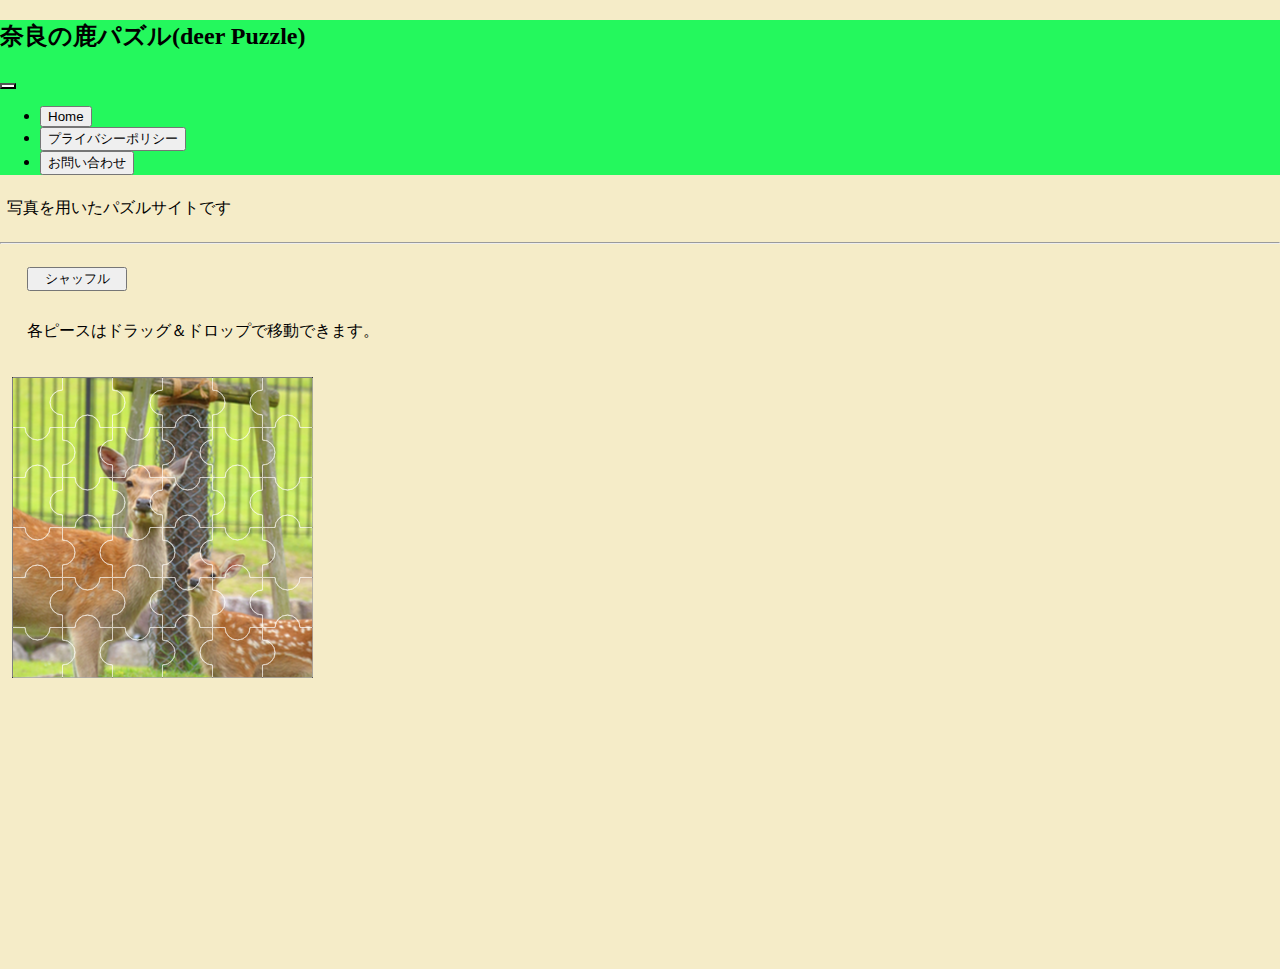
==== index.html @ b32c7e1a "ヘッダー修正" ====
<!DOCTYPE html>
<html lang="ja">
<head>
<meta charset="UTF-8">
<title>奈良の鹿パズル(deer Puzzle)</title>
<meta name="viewport" content="width=device-width, initial-scale=1.0">
<link rel="stylesheet" media="screen" href="style.css" />
<script async src="https://pagead2.googlesyndication.com/pagead/js/adsbygoogle.js?client=ca-pub-5098024800134734"
     crossorigin="anonymous"></script>

     <link href="https://cdn.jsdelivr.net/npm/bootstrap@5.3.0/dist/css/bootstrap.min.css" 
     rel="stylesheet" 
     integrity="sha384-9ndCyUaIbzAi2FUVXJi0CjmCapSmO7SnpJef0486qhLnuZ2cdeRhO02iuK6FUUVM" 
     crossorigin="anonymous">
   
</head>

<body>
    <header>
        <nav class="navbar navbar-expand-lg bg-body-tertiary">
            <div class="container-fluid">
                <h2 class="navbar-brand" href="#">奈良の鹿パズル(deer Puzzle)</h2>
                <button class="navbar-toggler" type="button" data-bs-toggle="collapse" data-bs-target="#navbarNav" aria-controls="navbarNav" aria-expanded="false" aria-label="Toggle navigation">
                    <span class="navbar-toggler-icon"></span>
                </button>
                <div class="collapse navbar-collapse" id="navbarNav">
                    <ul class="navbar-nav ms-auto">
                        <li class="nav-item">
                            <button class="nav-link active fw-bold" aria-current="page" onclick="location.href='index.html'">Home</button>
                        </li>
                        <li class="nav-item">
                            <button class="nav-link fw-bold" onclick="location.href='privacy/privacy.html'">プライバシーポリシー</button>
                        </li>
                        <li class="nav-item">
                            <button class="nav-link fw-bold" onclick="location.href='form/form.html'">お問い合わせ</button>
                        </li>
                    </ul>
                </div>
            </div>
        </nav>
    </header>
<p>写真を用いたパズルサイトです</p>
    <hr />
<p>
    <button id = "shuffle" onclick="shuffle()">シャッフル</button>
    <span id = "time"></span>
</p>
<p id = "how-to-play">各ピースはドラッグ＆ドロップで移動できます。</p>

<canvas id="can"></canvas>


<script src="https://cdn.jsdelivr.net/npm/bootstrap@5.3.0/dist/js/bootstrap.bundle.min.js" 
integrity="sha384-geWF76RCwLtnZ8qwWowPQNguL3RmwHVBC9FhGdlKrxdiJJigb/j/68SIy3Te4Bkz" 
crossorigin="anonymous"></script>
<script src="index.js"></script>

</body>
</html>
---- style.css ----
body {
    margin: 0 !important;
    padding: 0 !important;
    background: #f5ecc8 !important;
  }
  
  .navbar.bg-body-tertiary {
    background-color: #24f85d !important;
    min-height: 98px !important;
  }
  
  .navbar-toggler {
    background-color: white !important;
  }

#shuffle {
    width: 100px !important;
    margin-left: 20px !important;
}
#how-to-play {
    margin-left: 20px !important;
}
#time {
    margin-left: 20px !important;
    font-weight: bold !important;
}

p {
    padding: 7px !important;
  }
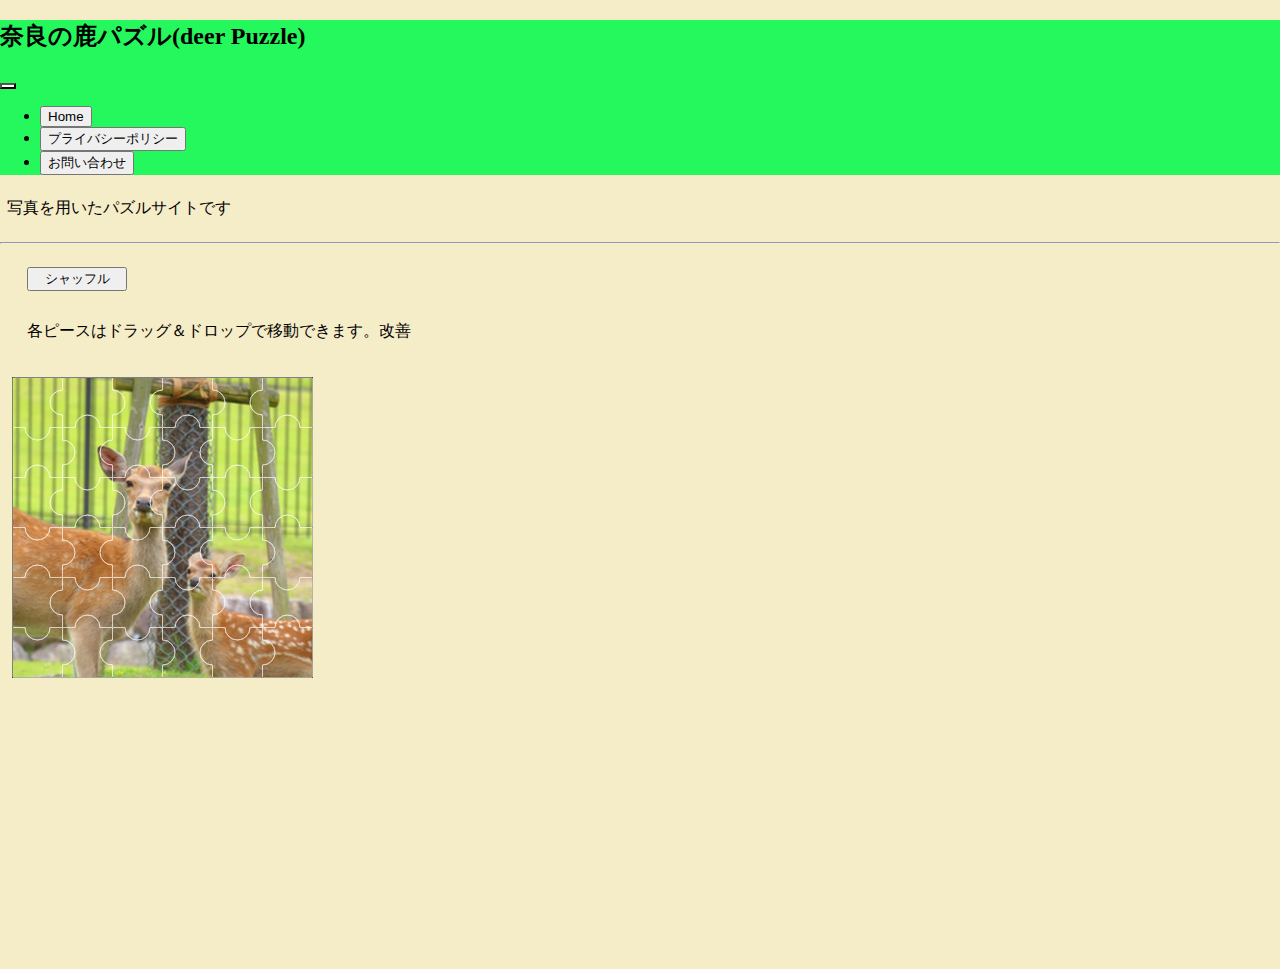
==== commit 81781c47: "エラー修正" ====
--- a/index.html
+++ b/index.html
@@ -45,7 +45,7 @@
     <button id = "shuffle" onclick="shuffle()">シャッフル</button>
     <span id = "time"></span>
 </p>
-<p id = "how-to-play">各ピースはドラッグ＆ドロップで移動できます。</p>
+<p id = "how-to-play">各ピースはドラッグ＆ドロップで移動できます。改善</p>
 
 <canvas id="can"></canvas>
 
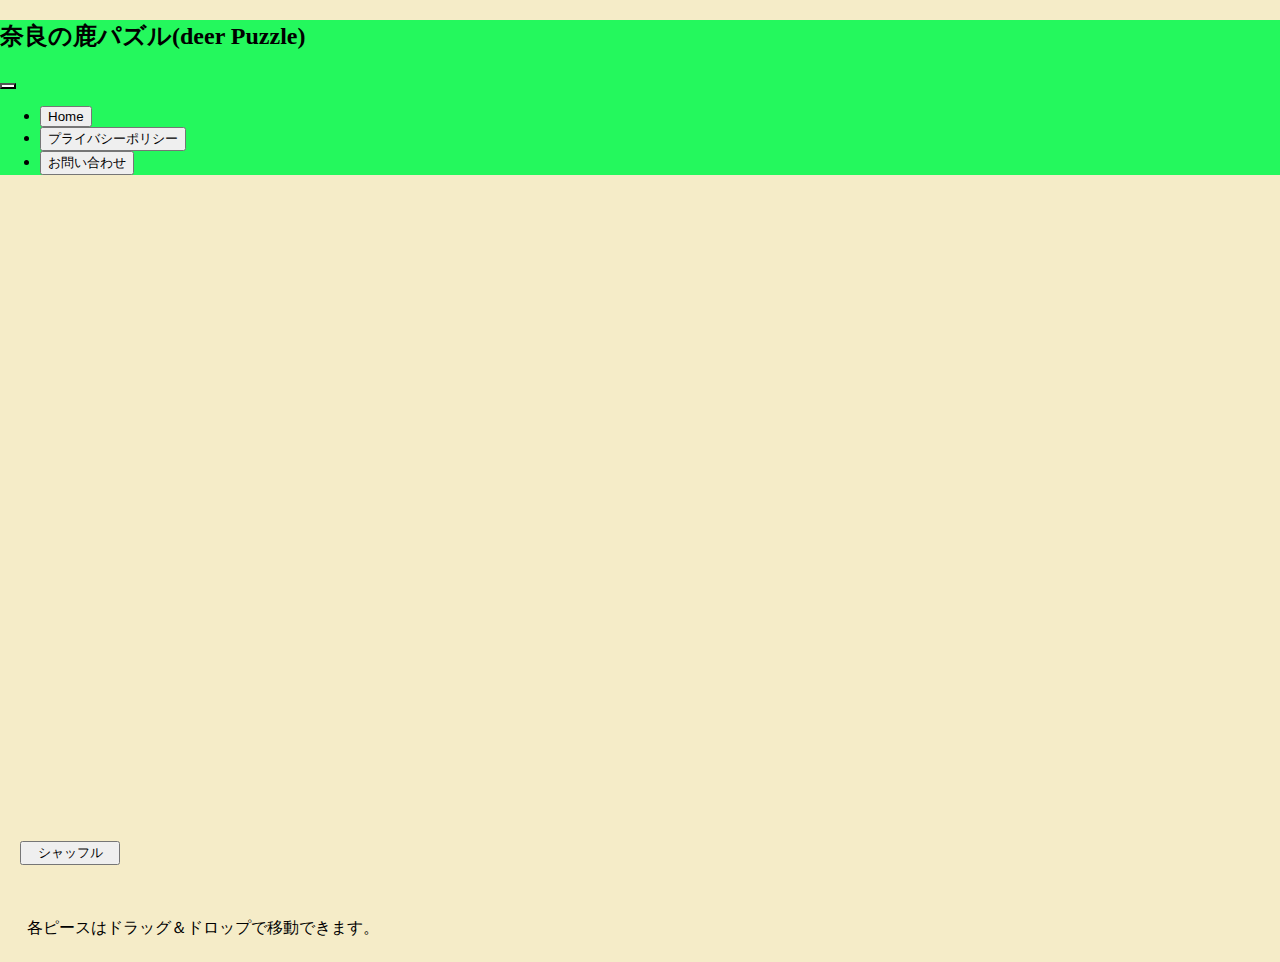
==== commit b4d083db: "エラー修正" ====
--- a/index.html
+++ b/index.html
@@ -7,12 +7,10 @@
 <link rel="stylesheet" media="screen" href="style.css" />
 <script async src="https://pagead2.googlesyndication.com/pagead/js/adsbygoogle.js?client=ca-pub-5098024800134734"
      crossorigin="anonymous"></script>
-
-     <link href="https://cdn.jsdelivr.net/npm/bootstrap@5.3.0/dist/css/bootstrap.min.css" 
+<link href="https://cdn.jsdelivr.net/npm/bootstrap@5.3.0/dist/css/bootstrap.min.css" 
      rel="stylesheet" 
      integrity="sha384-9ndCyUaIbzAi2FUVXJi0CjmCapSmO7SnpJef0486qhLnuZ2cdeRhO02iuK6FUUVM" 
      crossorigin="anonymous">
-   
 </head>
 
 <body>
@@ -39,21 +37,22 @@
             </div>
         </nav>
     </header>
-<p>写真を用いたパズルサイトです</p>
-    <hr />
-<p>
-    <button id = "shuffle" onclick="shuffle()">シャッフル</button>
-    <span id = "time"></span>
-</p>
-<p id = "how-to-play">各ピースはドラッグ＆ドロップで移動できます。改善</p>
 
-<canvas id="can"></canvas>
+    
+    
 
+    <canvas id="can" width="800" height="600"></canvas>
 
-<script src="https://cdn.jsdelivr.net/npm/bootstrap@5.3.0/dist/js/bootstrap.bundle.min.js" 
-integrity="sha384-geWF76RCwLtnZ8qwWowPQNguL3RmwHVBC9FhGdlKrxdiJJigb/j/68SIy3Te4Bkz" 
-crossorigin="anonymous"></script>
-<script src="index.js"></script>
+    <p></p>
+        <button id="shuffle">シャッフル</button>
+        <span id="time"></span>
+    </p>
+    <p id="how-to-play">各ピースはドラッグ＆ドロップで移動できます。</p>
+
+    <script src="https://cdn.jsdelivr.net/npm/bootstrap@5.3.0/dist/js/bootstrap.bundle.min.js" 
+    integrity="sha384-geWF76RCwLtnZ8qwWowPQNguL3RmwHVBC9FhGdlKrxdiJJigb/j/68SIy3Te4Bkz" 
+    crossorigin="anonymous"></script>
+    <script src="index.js"></script>
 
 </body>
-</html>+</html>
--- a/style.css
+++ b/style.css
@@ -2,16 +2,16 @@
     margin: 0 !important;
     padding: 0 !important;
     background: #f5ecc8 !important;
-  }
+}
   
-  .navbar.bg-body-tertiary {
+.navbar.bg-body-tertiary {
     background-color: #24f85d !important;
     min-height: 98px !important;
-  }
+}
   
-  .navbar-toggler {
+.navbar-toggler {
     background-color: white !important;
-  }
+}
 
 #shuffle {
     width: 100px !important;
@@ -27,4 +27,4 @@
 
 p {
     padding: 7px !important;
-  }+}
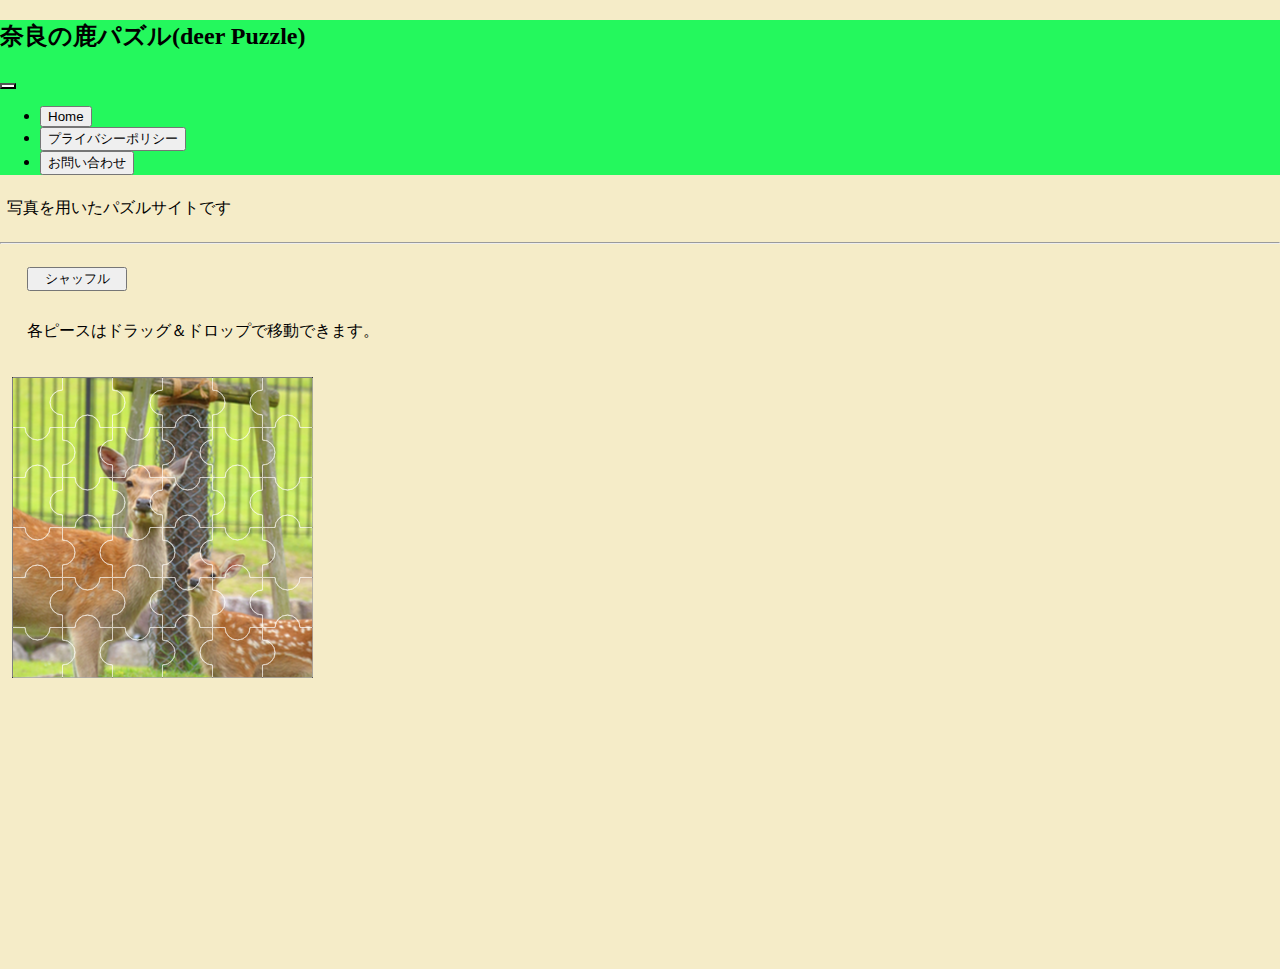
==== commit 12f50322: "修正" ====
--- a/index.html
+++ b/index.html
@@ -7,10 +7,12 @@
 <link rel="stylesheet" media="screen" href="style.css" />
 <script async src="https://pagead2.googlesyndication.com/pagead/js/adsbygoogle.js?client=ca-pub-5098024800134734"
      crossorigin="anonymous"></script>
-<link href="https://cdn.jsdelivr.net/npm/bootstrap@5.3.0/dist/css/bootstrap.min.css" 
+
+     <link href="https://cdn.jsdelivr.net/npm/bootstrap@5.3.0/dist/css/bootstrap.min.css" 
      rel="stylesheet" 
      integrity="sha384-9ndCyUaIbzAi2FUVXJi0CjmCapSmO7SnpJef0486qhLnuZ2cdeRhO02iuK6FUUVM" 
      crossorigin="anonymous">
+   
 </head>
 
 <body>
@@ -37,22 +39,21 @@
             </div>
         </nav>
     </header>
+<p>写真を用いたパズルサイトです</p>
+    <hr />
+<p>
+    <button id = "shuffle" onclick="shuffle()">シャッフル</button>
+    <span id = "time"></span>
+</p>
+<p id = "how-to-play">各ピースはドラッグ＆ドロップで移動できます。</p>
 
-    
-    
+<canvas id="can"></canvas>
 
-    <canvas id="can" width="800" height="600"></canvas>
 
-    <p></p>
-        <button id="shuffle">シャッフル</button>
-        <span id="time"></span>
-    </p>
-    <p id="how-to-play">各ピースはドラッグ＆ドロップで移動できます。</p>
-
-    <script src="https://cdn.jsdelivr.net/npm/bootstrap@5.3.0/dist/js/bootstrap.bundle.min.js" 
-    integrity="sha384-geWF76RCwLtnZ8qwWowPQNguL3RmwHVBC9FhGdlKrxdiJJigb/j/68SIy3Te4Bkz" 
-    crossorigin="anonymous"></script>
-    <script src="index.js"></script>
+<script src="https://cdn.jsdelivr.net/npm/bootstrap@5.3.0/dist/js/bootstrap.bundle.min.js" 
+integrity="sha384-geWF76RCwLtnZ8qwWowPQNguL3RmwHVBC9FhGdlKrxdiJJigb/j/68SIy3Te4Bkz" 
+crossorigin="anonymous"></script>
+<script src="index.js"></script>
 
 </body>
-</html>
+</html>--- a/style.css
+++ b/style.css
@@ -2,16 +2,16 @@
     margin: 0 !important;
     padding: 0 !important;
     background: #f5ecc8 !important;
-}
+  }
   
-.navbar.bg-body-tertiary {
+  .navbar.bg-body-tertiary {
     background-color: #24f85d !important;
     min-height: 98px !important;
-}
+  }
   
-.navbar-toggler {
+  .navbar-toggler {
     background-color: white !important;
-}
+  }
 
 #shuffle {
     width: 100px !important;
@@ -27,4 +27,4 @@
 
 p {
     padding: 7px !important;
-}
+  }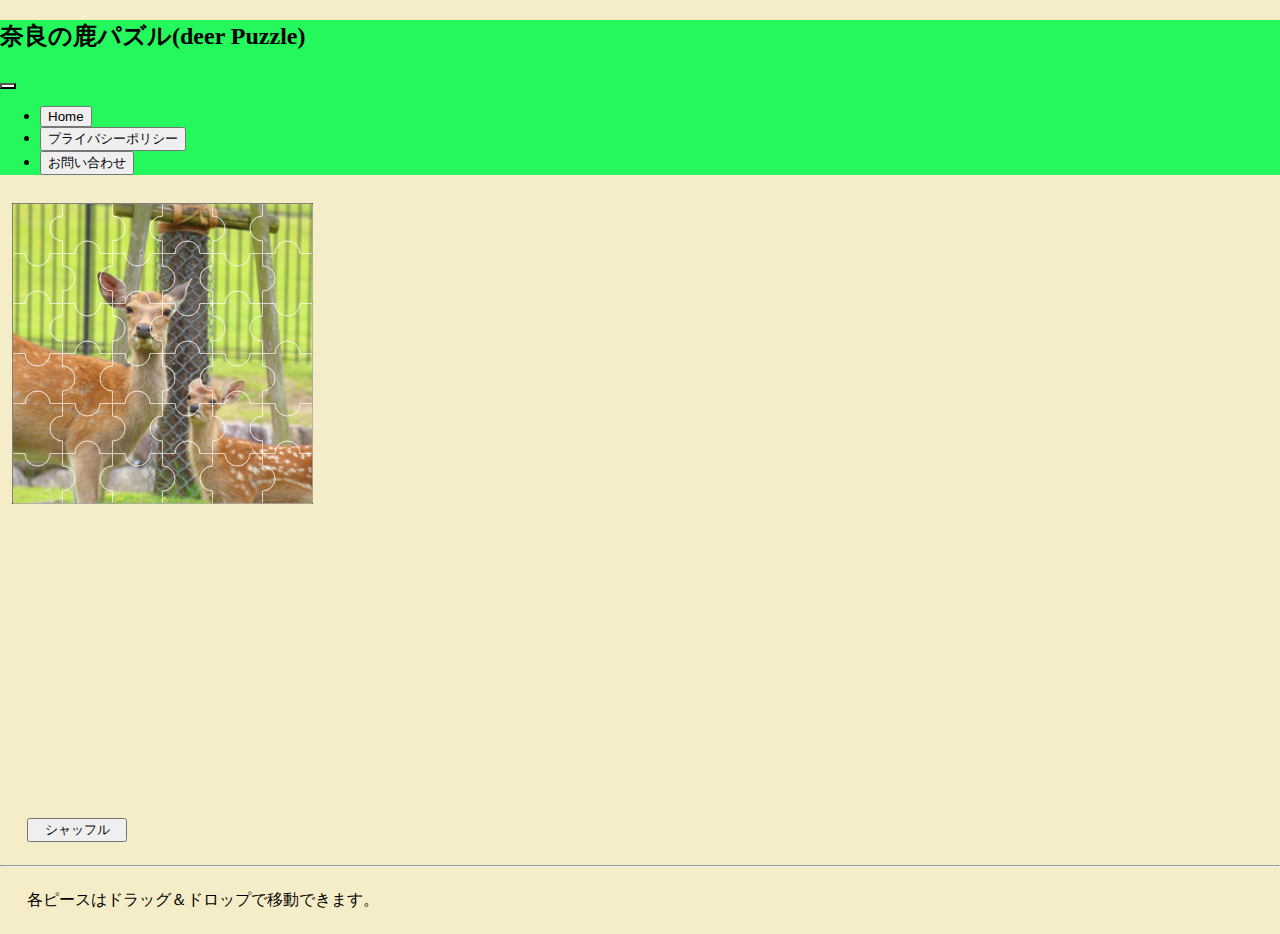
==== commit ce7150db: "ボタン入れ替え" ====
--- a/index.html
+++ b/index.html
@@ -39,15 +39,14 @@
             </div>
         </nav>
     </header>
-<p>写真を用いたパズルサイトです</p>
-    <hr />
+
+<canvas id="can"></canvas>
 <p>
     <button id = "shuffle" onclick="shuffle()">シャッフル</button>
     <span id = "time"></span>
 </p>
+<hr>
 <p id = "how-to-play">各ピースはドラッグ＆ドロップで移動できます。</p>
-
-<canvas id="can"></canvas>
 
 
 <script src="https://cdn.jsdelivr.net/npm/bootstrap@5.3.0/dist/js/bootstrap.bundle.min.js" 
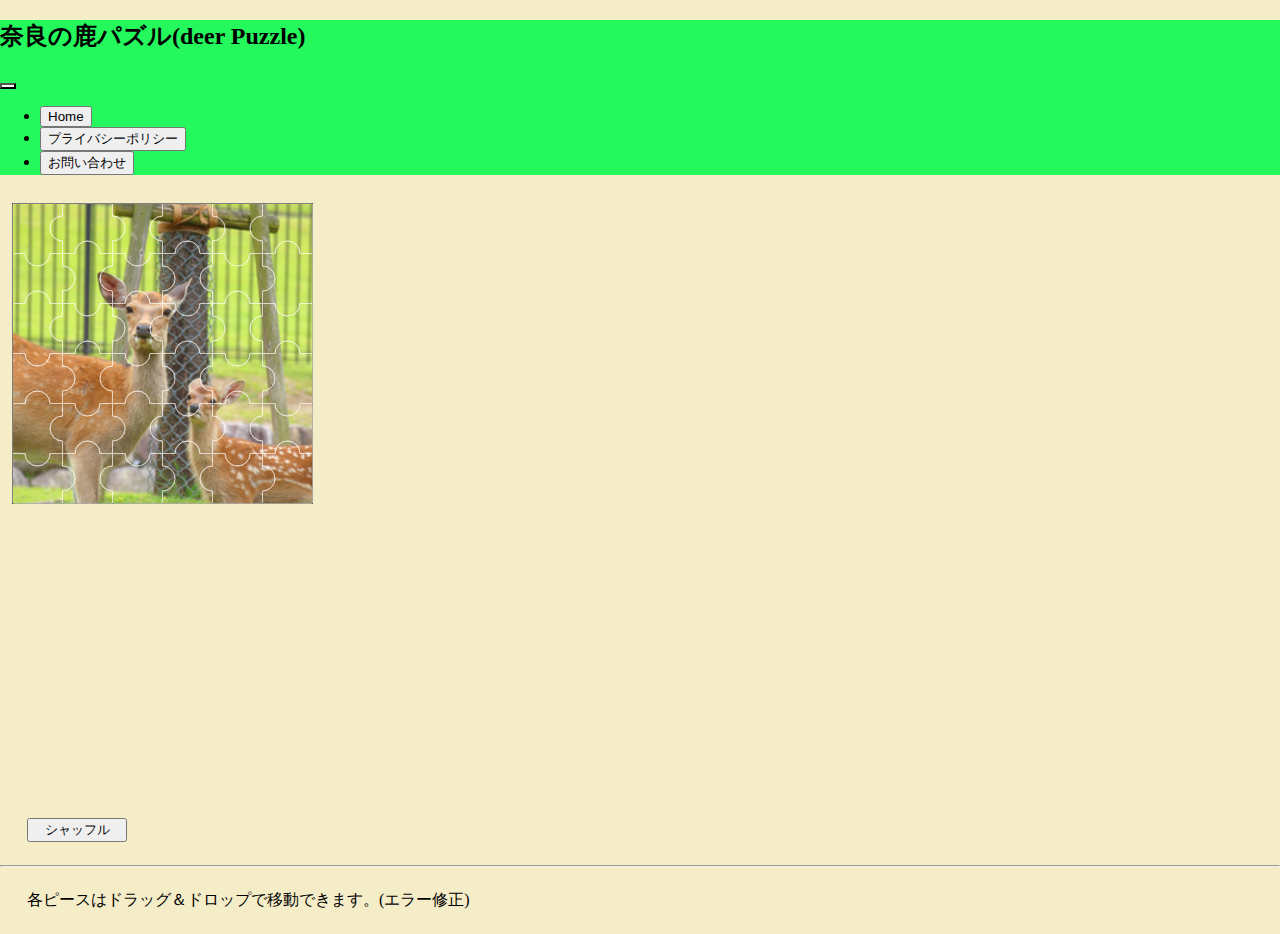
==== commit 2357cfb7: "エラー修正" ====
--- a/index.html
+++ b/index.html
@@ -46,7 +46,7 @@
     <span id = "time"></span>
 </p>
 <hr>
-<p id = "how-to-play">各ピースはドラッグ＆ドロップで移動できます。</p>
+<p id = "how-to-play">各ピースはドラッグ＆ドロップで移動できます。(エラー修正)</p>
 
 
 <script src="https://cdn.jsdelivr.net/npm/bootstrap@5.3.0/dist/js/bootstrap.bundle.min.js" 
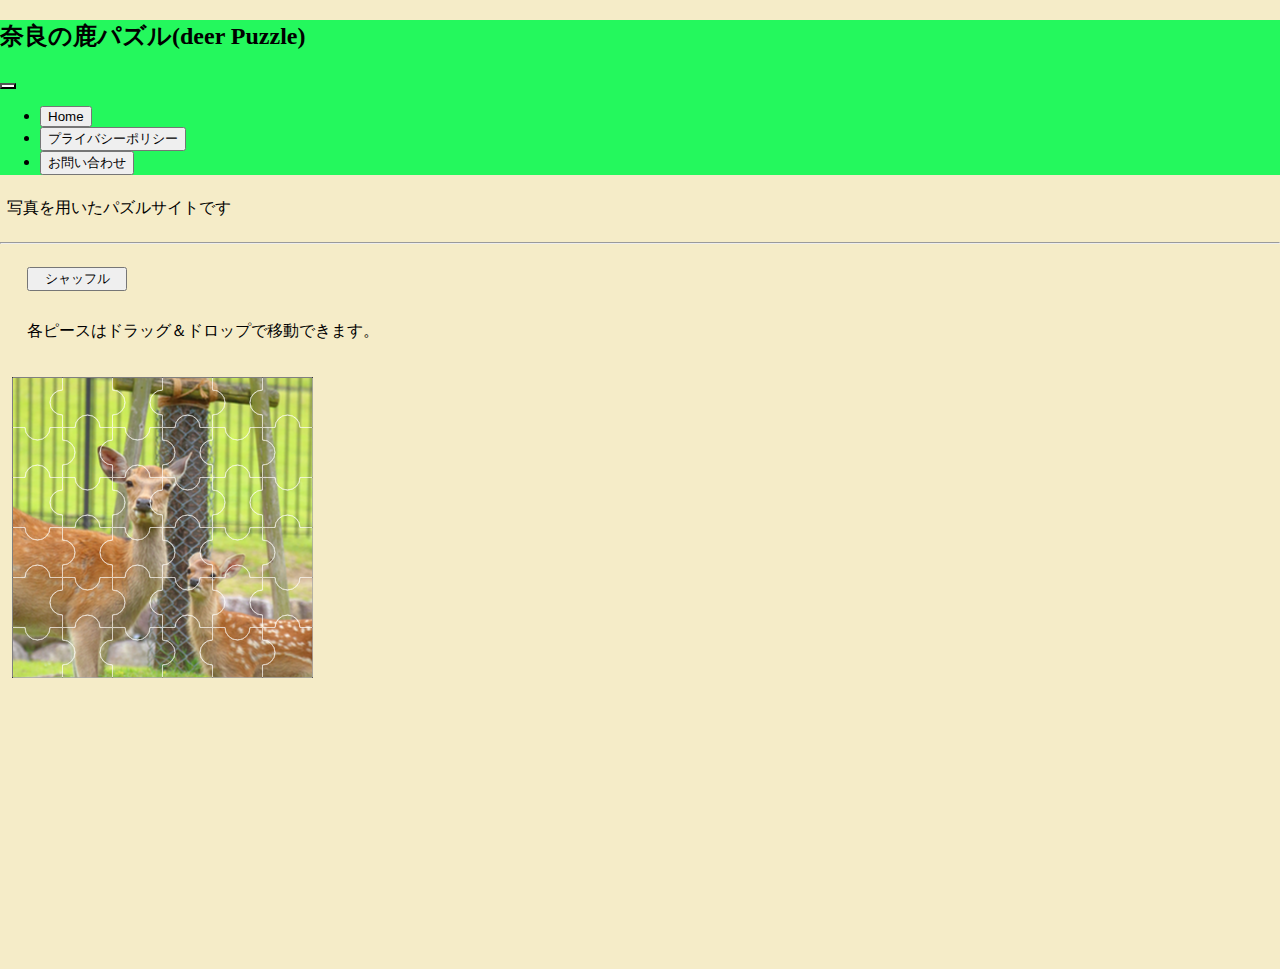
==== commit d9dbf13e: "修正(return)" ====
--- a/index.html
+++ b/index.html
@@ -39,14 +39,15 @@
             </div>
         </nav>
     </header>
-
-<canvas id="can"></canvas>
+<p>写真を用いたパズルサイトです</p>
+    <hr />
 <p>
     <button id = "shuffle" onclick="shuffle()">シャッフル</button>
     <span id = "time"></span>
 </p>
-<hr>
-<p id = "how-to-play">各ピースはドラッグ＆ドロップで移動できます。(エラー修正)</p>
+<p id = "how-to-play">各ピースはドラッグ＆ドロップで移動できます。</p>
+
+<canvas id="can"></canvas>
 
 
 <script src="https://cdn.jsdelivr.net/npm/bootstrap@5.3.0/dist/js/bootstrap.bundle.min.js" 
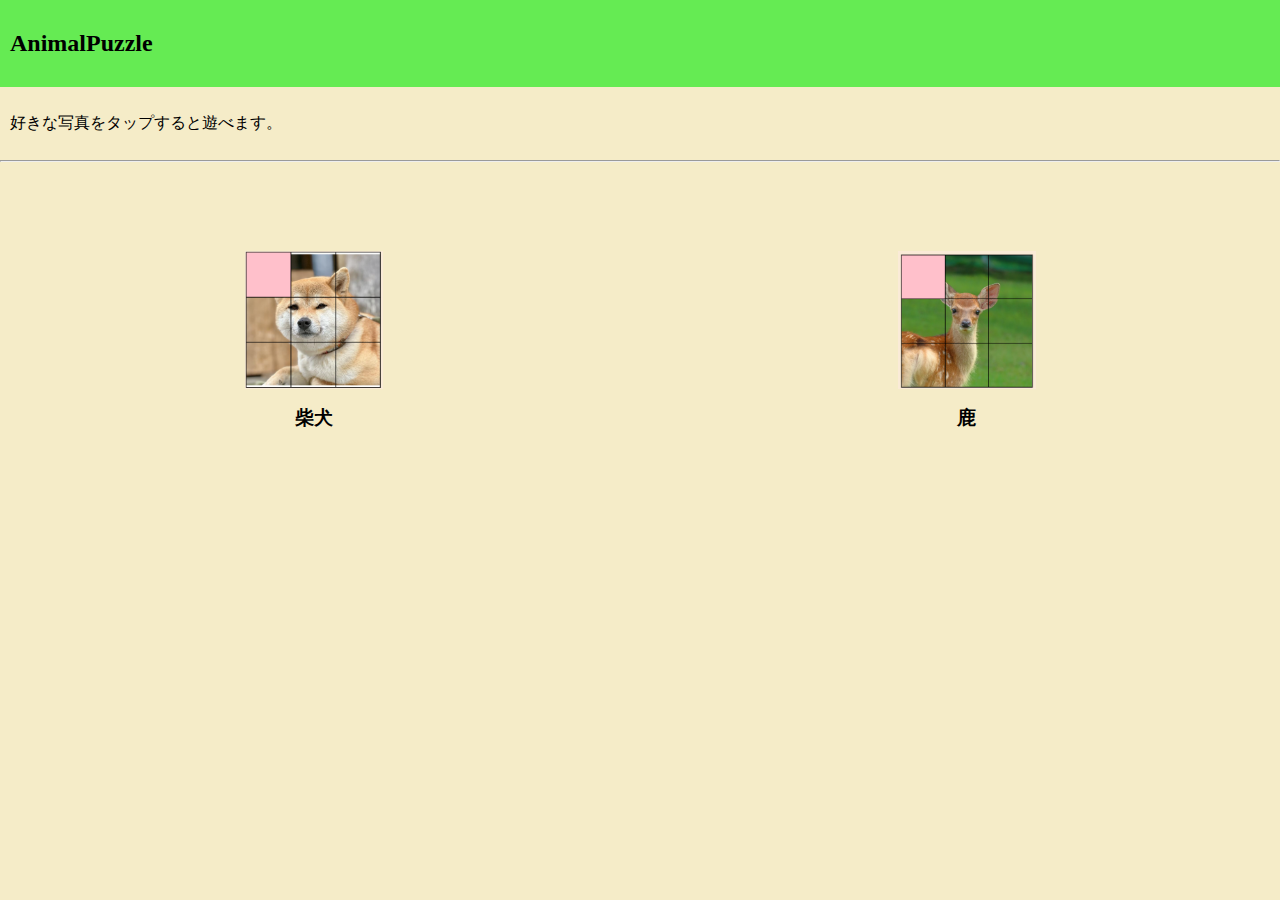
==== commit da767cca: "ジグソーパズル撤退。 今後はスライドパズルサイトで" ====
--- a/index.html
+++ b/index.html
@@ -1,59 +1,46 @@
 <!DOCTYPE html>
 <html lang="ja">
-<head>
-<meta charset="UTF-8">
-<title>奈良の鹿パズル(deer Puzzle)</title>
-<meta name="viewport" content="width=device-width, initial-scale=1.0">
-<link rel="stylesheet" media="screen" href="style.css" />
-<script async src="https://pagead2.googlesyndication.com/pagead/js/adsbygoogle.js?client=ca-pub-5098024800134734"
-     crossorigin="anonymous"></script>
+  <head>
+    <meta charset="UTF-8" />
+    <meta name="viewport" content="width=device-width, initial-scale=1.0" />
+    <title>AnimalPuzzle</title>
+    <link rel="icon" href="home_img/edps2.ico" />
+    <link rel="apple-touch-icon" href="home_img/edps.png" />
+    <link rel="stylesheet" media="screen" href="home.css" />
+  </head>
 
-     <link href="https://cdn.jsdelivr.net/npm/bootstrap@5.3.0/dist/css/bootstrap.min.css" 
-     rel="stylesheet" 
-     integrity="sha384-9ndCyUaIbzAi2FUVXJi0CjmCapSmO7SnpJef0486qhLnuZ2cdeRhO02iuK6FUUVM" 
-     crossorigin="anonymous">
-   
-</head>
+  <body>
+    <header>
+      <h2>AnimalPuzzle</h2>
+    </header>
 
-<body>
-    <header>
-        <nav class="navbar navbar-expand-lg bg-body-tertiary">
-            <div class="container-fluid">
-                <h2 class="navbar-brand" href="#">奈良の鹿パズル(deer Puzzle)</h2>
-                <button class="navbar-toggler" type="button" data-bs-toggle="collapse" data-bs-target="#navbarNav" aria-controls="navbarNav" aria-expanded="false" aria-label="Toggle navigation">
-                    <span class="navbar-toggler-icon"></span>
-                </button>
-                <div class="collapse navbar-collapse" id="navbarNav">
-                    <ul class="navbar-nav ms-auto">
-                        <li class="nav-item">
-                            <button class="nav-link active fw-bold" aria-current="page" onclick="location.href='index.html'">Home</button>
-                        </li>
-                        <li class="nav-item">
-                            <button class="nav-link fw-bold" onclick="location.href='privacy/privacy.html'">プライバシーポリシー</button>
-                        </li>
-                        <li class="nav-item">
-                            <button class="nav-link fw-bold" onclick="location.href='form/form.html'">お問い合わせ</button>
-                        </li>
-                    </ul>
-                </div>
-            </div>
-        </nav>
-    </header>
-<p>写真を用いたパズルサイトです</p>
+    <p>好きな写真をタップすると遊べます。</p>
     <hr />
-<p>
-    <button id = "shuffle" onclick="shuffle()">シャッフル</button>
-    <span id = "time"></span>
-</p>
-<p id = "how-to-play">各ピースはドラッグ＆ドロップで移動できます。</p>
 
-<canvas id="can"></canvas>
+    <div class="image-container">
+      <!-- 柴犬パズルに関する記述-->
 
+      <div class="game">
+        <a href="dog/index.html">
+          <img class="img" src="home_img/dog.png" alt="柴犬パズルの画像" />
+        </a>
 
-<script src="https://cdn.jsdelivr.net/npm/bootstrap@5.3.0/dist/js/bootstrap.bundle.min.js" 
-integrity="sha384-geWF76RCwLtnZ8qwWowPQNguL3RmwHVBC9FhGdlKrxdiJJigb/j/68SIy3Te4Bkz" 
-crossorigin="anonymous"></script>
-<script src="index.js"></script>
+        <h3 class="game_title">柴犬</h3>
+      </div>
 
-</body>
-</html>+      <!-- 鹿パズルに関する記述-->
+
+      <div class="game">
+        <a href="deer/index.html">
+          <img class="img" src="home_img/deer_hinto.png" alt="鹿パズルの画像" />
+        </a>
+
+        <h3 class="game_title">鹿</h3>
+      </div>
+
+      <!-- ここに各自リンクと画像を記載してください。-->
+    </div>
+
+    <script src="home.js"></script>
+  </body>
+</html>
--- a/home.css
+++ b/home.css
@@ -0,0 +1,72 @@
+body {
+  margin: 0;
+  padding: 0;
+  background: #f5ecc8;
+}
+
+header {
+  background-color: #65eb53;
+  color: #000000;
+  padding: 10px;
+}
+
+.container {
+  display: flex;
+  justify-content: center; /* 中央に配置 */
+  align-items: center; /* 中央に配置 */
+}
+
+img {
+  width: 138px;
+  height: 138px;
+  margin-right: 20px; /* 画像間の間隔を設定 */
+  padding: 12px;
+}
+
+p {
+  padding: 10px;
+}
+
+button {
+  background-color: #f53e3e;
+  color: white;
+  padding: 6px 12px;
+  font-size: 16px;
+  border: none;
+  cursor: pointer;
+}
+
+button:hover {
+  background-color: #d77b7b;
+}
+
+.image-container {
+  display: grid;
+  gap: 26px;
+  grid-template-columns: repeat(auto-fit, minmax(138px, 1fr));
+  margin-top: 6%;
+  margin-bottom: 50px;
+}
+
+.game {
+  float: left;
+  max-width: 184px;
+  width: 100%;
+  margin: auto;
+  display: block;
+  text-align: center;
+}
+
+.game_title {
+  width: 100%;
+  margin: 0 auto;
+  text-align: center;
+}
+
+.img {
+  margin: auto;
+}
+
+a {
+  text-align: center;
+}
